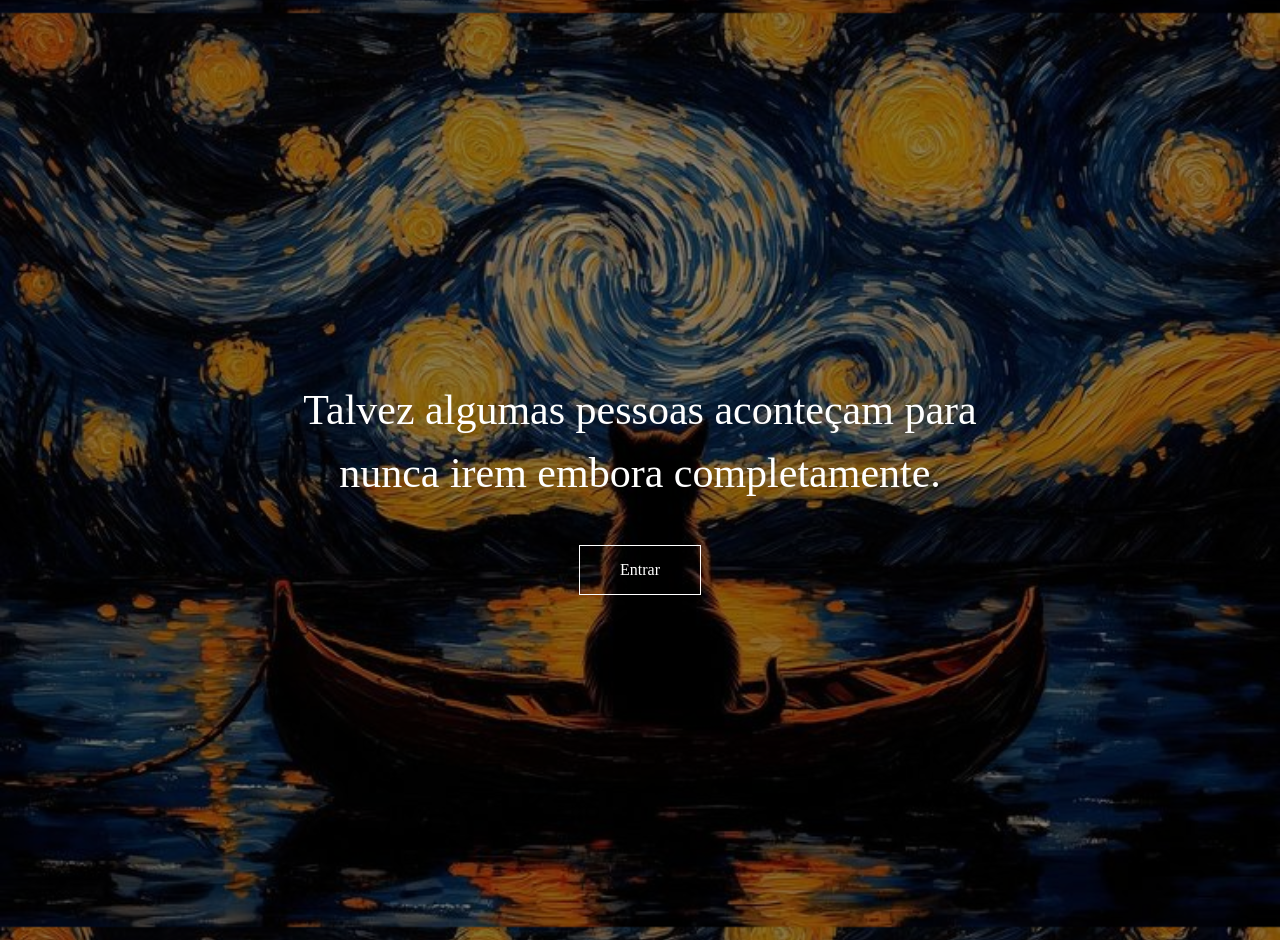
==== index.html @ a6eb7514 "renomeando para index" ====
<!DOCTYPE html>
<html lang="pt-BR">

<head>
    <meta charset="UTF-8">
    <meta name="viewport" content="width=device-width, initial-scale=1.0">
    <title>Carta</title>

    <style>

        body {

            background-color: black;

            color: white;

            font-family: Georgia, serif;

            margin: 0;
            padding: 0;

            overflow-x: hidden;
        }

        /* CANVAS DAS ESTRELAS */

        #stars {

            position: fixed;

            top: 0;
            left: 0;

            width: 100%;
            height: 100%;

            z-index: -1;
        }

        /* TELA INICIAL */

        .intro {

            height: 100vh;

            display: flex;

            flex-direction: column;

            justify-content: center;

            align-items: center;

            text-align: center;

            padding: 20px;

            background-image: url("assets/baixados (4).jpg");

            background-size: contain;

            background-position: center;

            position: relative;
        }

        /* CAMADA ESCURA */

        .intro::before {

            content: "";

            position: absolute;

            top: 0;
            left: 0;

            width: 100%;
            height: 100%;

            background: rgba(0, 0, 0, 0.45);
        }

        /* TEXTO E BOTÃO */

        .intro h1,
        .botao {

            position: relative;

            z-index: 1;
        }

        .intro h1 {

            font-size: 42px;

            font-weight: normal;

            line-height: 1.5;

            max-width: 700px;

            margin-bottom: 40px;

            opacity: 0;

            animation: surgir 3s forwards;
        }

        /* BOTÃO */

        .botao {

            border: 1px solid white;

            padding: 15px 40px;

            cursor: pointer;

            transition: 0.4s;

            opacity: 0;

animation: surgir 2s forwards;

animation-delay: 2.5s;

            
        }

        .botao:hover {

            background-color: white;

            color: black;
        }

        /* CARTA */

        .container {

            max-width: 700px;

            margin: auto;

            padding-top: 120px;
            padding-bottom: 120px;

            padding-left: 30px;
            padding-right: 30px;

            line-height: 1.9;

            font-size: 22px;

            display: none;

            position: relative;

            z-index: 1;
        }

        .inicio {

            font-size: 42px;

            margin-bottom: 60px;

            line-height: 1.4;
        }

        p {

            margin-bottom: 40px;

            opacity: 0;
        }

        @keyframes surgir {

    from {

        opacity: 0;
    }

    to {

        opacity: 1;
    }
}

    </style>

</head>

<body>

    <!-- ESTRELAS -->

    <canvas id="stars"></canvas>

    <!-- TELA INICIAL -->

    <section class="intro" id="intro">

        <h1 id="frase">
    Talvez algumas pessoas aconteçam
    para nunca irem embora completamente.
</h1>

        <div class="botao" onclick="entrar()">
            Entrar
        </div>

    </section>

    <!-- CARTA -->

    <div class="container" id="carta">

        <p class="inicio">
            Talvez esta carta exista porque...
        </p>

        <p>
            Existem pessoas que entram na nossa vida sem fazer barulho,
            mas deixam a mente absurdamente barulhenta depois que vão embora.
        </p>

        <p>
            E você foi exatamente assim.
        </p>

    </div>

    <script>


        /* BOTÃO ENTRAR */

        function entrar() {

            document.getElementById("intro").style.display = "none";

            document.getElementById("carta").style.display = "block";

            const textos = document.querySelectorAll("p");

            textos.forEach((texto, index) => {

                setTimeout(() => {

                    texto.style.transition = "opacity 2s";

                    texto.style.opacity = "1";

                }, index * 1500);

            });

        }

        /* ESTRELAS */

        const canvas = document.getElementById("stars");

        const ctx = canvas.getContext("2d");

        canvas.width = window.innerWidth;
        canvas.height = window.innerHeight;

        const estrelas = [];

        for (let i = 0; i < 120; i++) {

            estrelas.push({

                x: Math.random() * canvas.width,

                y: Math.random() * canvas.height,

                radius: Math.random() * 1.5,

                opacity: Math.random()

            });

        }

        function desenharEstrelas() {

            ctx.clearRect(0, 0, canvas.width, canvas.height);

            estrelas.forEach((estrela) => {

                ctx.beginPath();

                ctx.arc(
                    estrela.x,
                    estrela.y,
                    estrela.radius,
                    0,
                    Math.PI * 2
                );

                ctx.fillStyle = `rgba(255,255,255,${estrela.opacity})`;

                ctx.fill();

            });

            requestAnimationFrame(desenharEstrelas);

        }

        desenharEstrelas();

    </script>

</body>

</html>
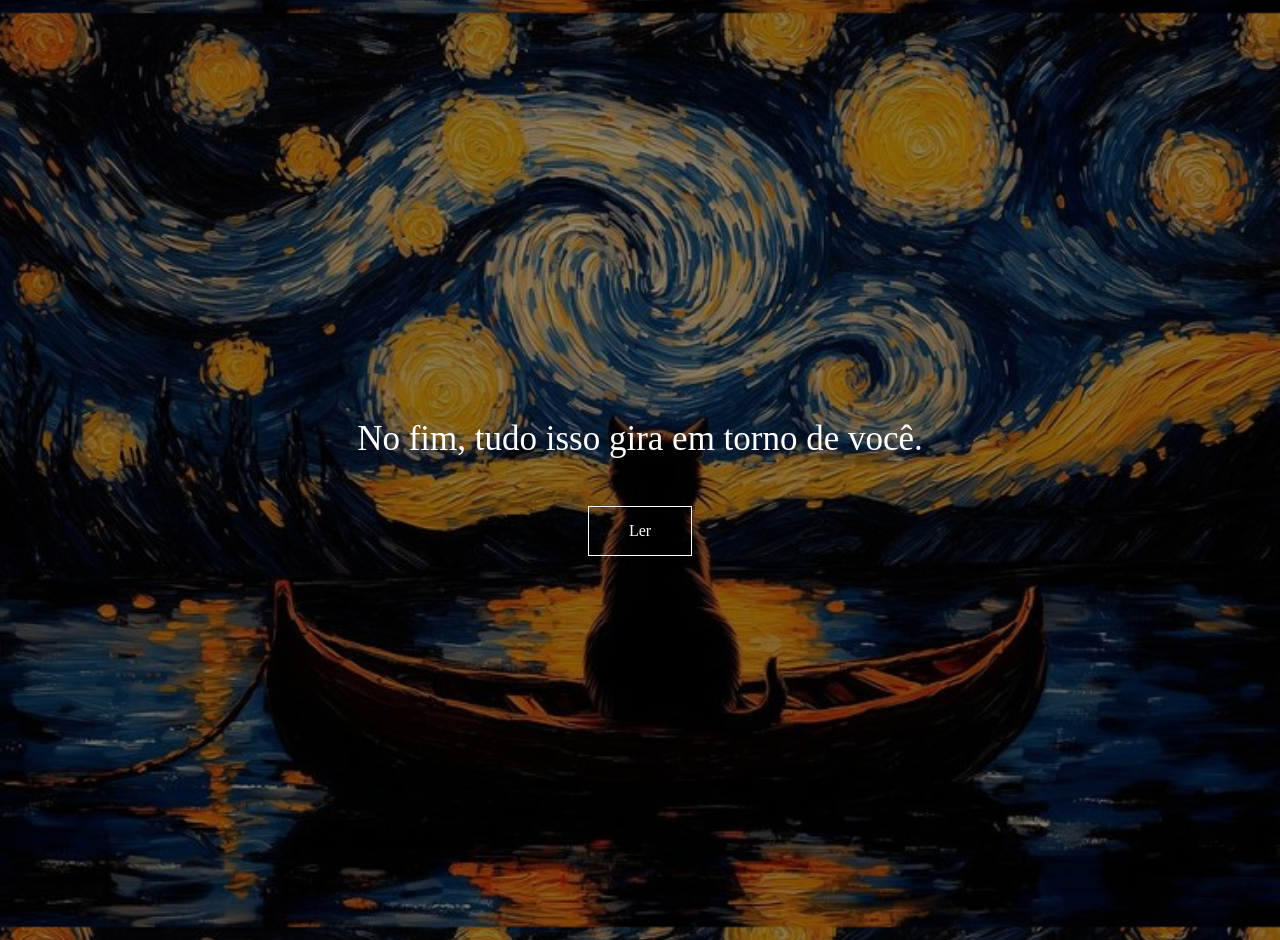
==== commit b952b217: "descrição" ====
--- a/index.html
+++ b/index.html
@@ -93,7 +93,7 @@
 
         .intro h1 {
 
-            font-size: 42px;
+            font-size: 35px;
 
             font-weight: normal;
 
@@ -105,7 +105,7 @@
 
             opacity: 0;
 
-            animation: surgir 3s forwards;
+            animation: surgir 1.2s forwards;
         }
 
         /* BOTÃO */
@@ -124,7 +124,7 @@
 
 animation: surgir 2s forwards;
 
-animation-delay: 2.5s;
+animation-delay: 0.5s;
 
             
         }
@@ -187,8 +187,47 @@
     to {
 
         opacity: 1;
-    }
+
+        @media (max-width: 768px) {
+
+    .intro h1 {
+
+        font-size: 28px;
+
+        line-height: 1.4;
+
+        padding: 20px;
+    }
+
+    .container {
+
+        padding-left: 22px;
+        padding-right: 22px;
+
+        padding-top: 80px;
+
+        font-size: 18px;
+
+        line-height: 1.8;
+    }
+
+    .inicio {
+
+        font-size: 30px;
+    }
+
+    .botao {
+
+        padding: 12px 28px;
+
+        font-size: 16px;
+    }
+
 }
+    }
+
+    
+}
 
     </style>
 
@@ -205,12 +244,11 @@
     <section class="intro" id="intro">
 
         <h1 id="frase">
-    Talvez algumas pessoas aconteçam
-    para nunca irem embora completamente.
+    No fim, tudo isso gira em torno de você.
 </h1>
 
         <div class="botao" onclick="entrar()">
-            Entrar
+            Ler
         </div>
 
     </section>
@@ -219,20 +257,63 @@
 
     <div class="container" id="carta">
 
-        <p class="inicio">
-            Talvez esta carta exista porque...
-        </p>
-
-        <p>
-            Existem pessoas que entram na nossa vida sem fazer barulho,
-            mas deixam a mente absurdamente barulhenta depois que vão embora.
-        </p>
-
-        <p>
-            E você foi exatamente assim.
-        </p>
-
-    </div>
+    <p>
+        Talvez esta carta exista porque o universo continuou encontrando maneiras de me lembrar de você. Às vezes é uma frase perdida num livro. Às vezes uma música. Às vezes uma sugestão de amizade no Instagram. E lá está você, como se o acaso insistisse em debochar da minha tentativa de esquecer. Que filhadaputinha.
+    </p>
+
+    <p>
+        Isso me lembra uma coisa, se a intenção era chamar minha atenção com Rita Lee... conseguiu. Você estava uma diva! "As unhas impecáveis". Notei isso na hora. Digitei. Não enviei.
+    </p>
+
+    <p>
+        Fiquei feliz pelo seu irmão, feliz em ver seu sentimento de felicidade naquele momento. Gosto dessa sensação de saber que você está bem. Você me transmite isso em um simples status, e sinto que está ali comigo.
+    </p>
+
+    <p>
+        Esse texto será confuso porque está sendo escrito aos poucos. Todos os dias um trecho, todos os dias uma opinião, uma versão diferente de mim tentando compreender o mesmo sentimento. Raul dizia preferir “não ter aquela velha opinião formada sobre tudo”, e acho que começo a entender isso agora. Existem dias que acordo sentindo sua falta e com uma raiva absurda. Mas até isso é injusto de chamar de raiva.
+    </p>
+
+    <p>
+        Você é a responsável por moldar alguns traços da personalidade que tenho hoje, e como eu to gostando disso. Dias em que acordo e percebo que te odeio. Sim... te odeio porque eu te quis muito, e existe algo doloroso em desejar alguém tão intensamente e perceber que, às vezes, o sentimento não basta para alterar a realidade.
+    </p>
+
+    <p>
+        E como eu te quis, gatinha. te desejei dias e noites e você sabe de tudo isso, e mesmo assim "Não sou nada para ninguém". Acho que diante de um vasto universo de frases, essa deveria ser uma das quais não deveria estar na sua bio.
+    </p>
+
+    <p>
+        Mas então penso melhor: por que eu te odiaria? Isso diminuiria tudo que aconteceu entre nós, e eu me recuso a transformar algo tão bonito em rancor. Afinal, eu viveria isso tudo de novo. O universo nos cruzou, nós acontecemos, e que bom que acontecemos.
+    </p>
+
+    <p>
+        Clarice escreveu:
+    </p>
+
+    <p>
+        “Por te falar eu te assustarei e te perderei? Mas se eu não falar eu me perderei, e por me perder eu te perderia.”
+    </p>
+
+    <p>
+        Talvez seja essa a frase que melhor conclua esta confusão toda. Existe um momento em que o silêncio começa a custar caro demais. Você segura, tenta parecer tranquilo. Mas, aos poucos, vai se apagando por dentro. Porque tudo aquilo que você não diz... não desaparece, só se acumula por dentro.
+    </p>
+
+    <p>
+        Falar e correr o risco de perder, ou calar e ter certeza de se perder. Essa é a situação que me deixa. Mas Freud escreveu " Emoções não expressadas nunca morrem. Elas são enterradas vivas e voltarão mais tarde de formas piores" e posso te afirmar com toda certeza do mundo que isso é real.
+    </p>
+
+    <p>
+        E talvez seja exatamente isso. Certos distanciamentos — aqueles que você conhece bem — me fazem pensar demais. . E por pensar demais corro o risco de te perder. Nunca tive dificuldade em esconder o que sinto. O problema é justamente o contrário: sentir demais em silêncio acaba transformando tudo numa espécie de labirinto interno.
+    </p>
+
+    <p>
+        Ultimamente venho me afastando de muita coisa, de muita gente, talvez porque algumas ausências tenham o poder estranho de contaminar o resto do mundo.
+    </p>
+
+    <p>
+        Mas, apesar de toda essa confusão, existe uma certeza absurda em mim: Tudo isso gira em torno de você.
+    </p>
+
+</div>
 
     <script>
 
@@ -251,11 +332,11 @@
 
                 setTimeout(() => {
 
-                    texto.style.transition = "opacity 2s";
+                    texto.style.transition = "opacity 0.8s";
 
                     texto.style.opacity = "1";
 
-                }, index * 1500);
+                }, index * 250);
 
             });
 
